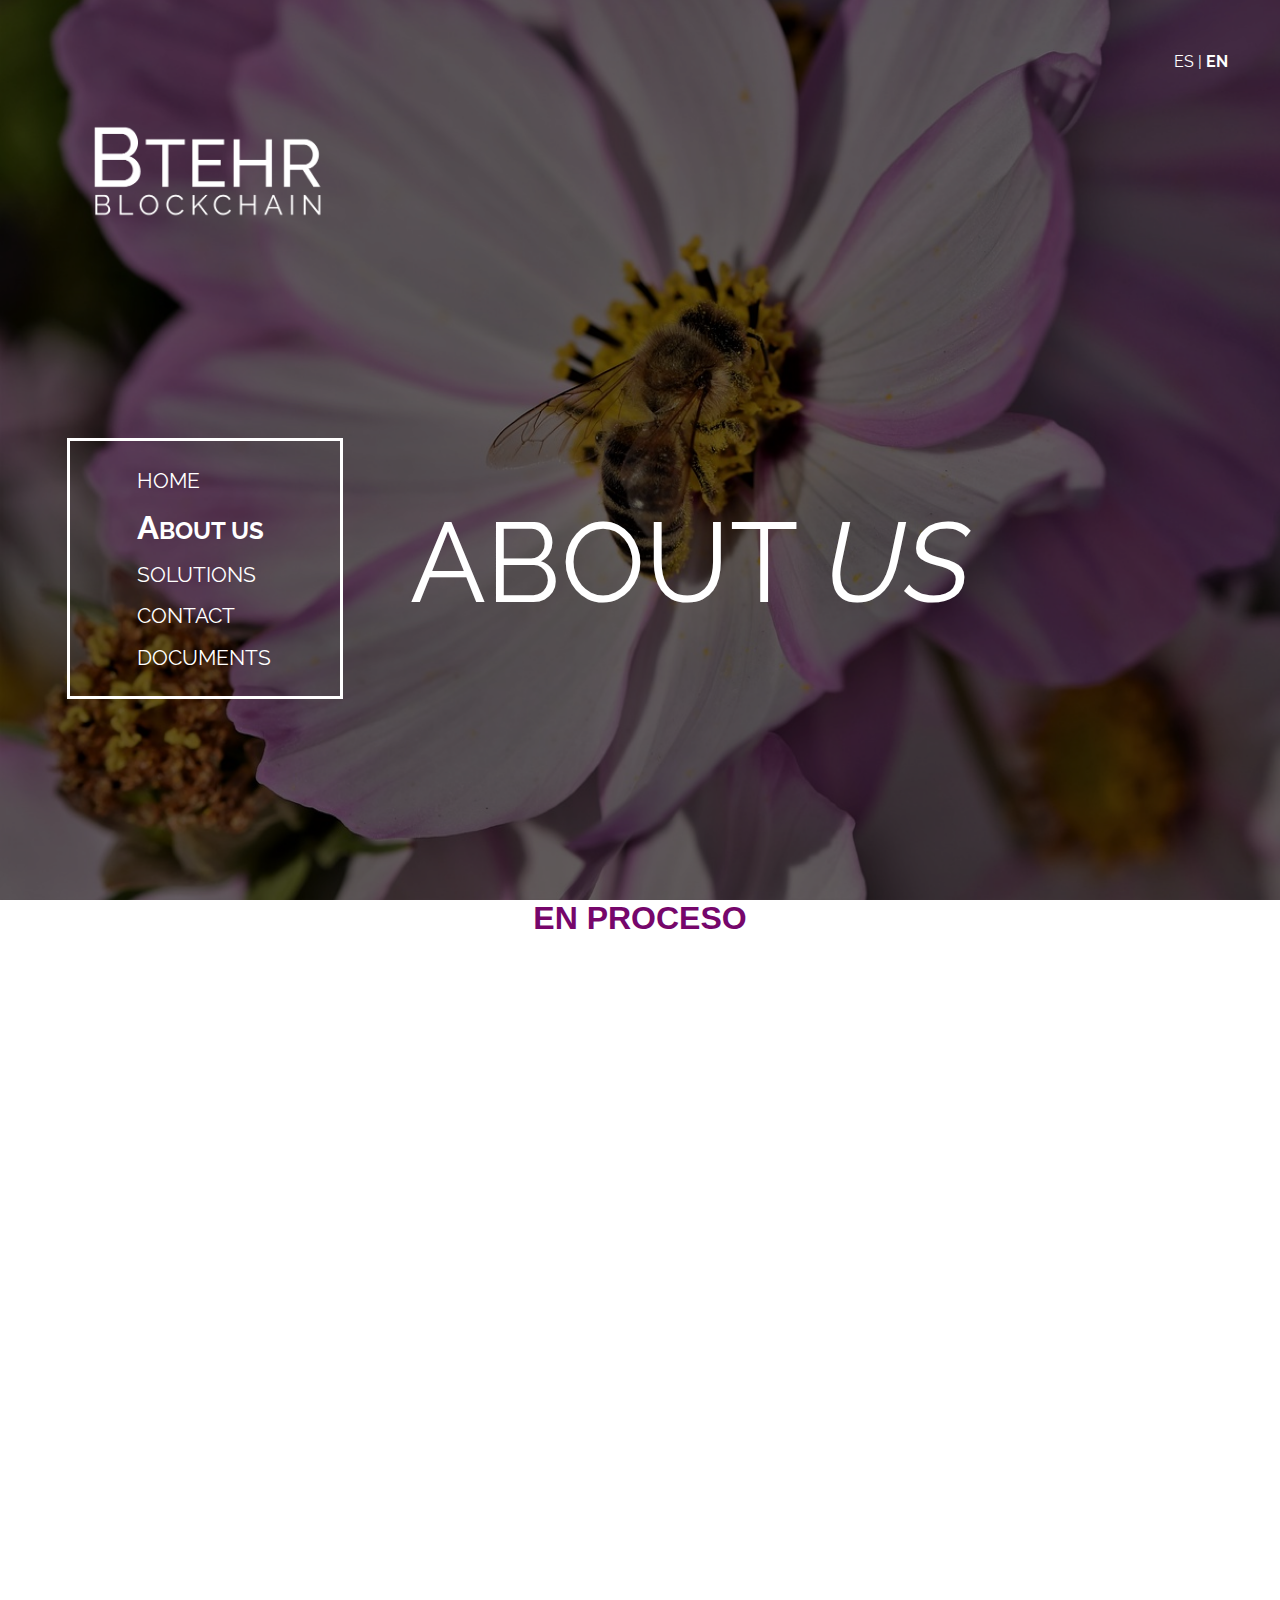
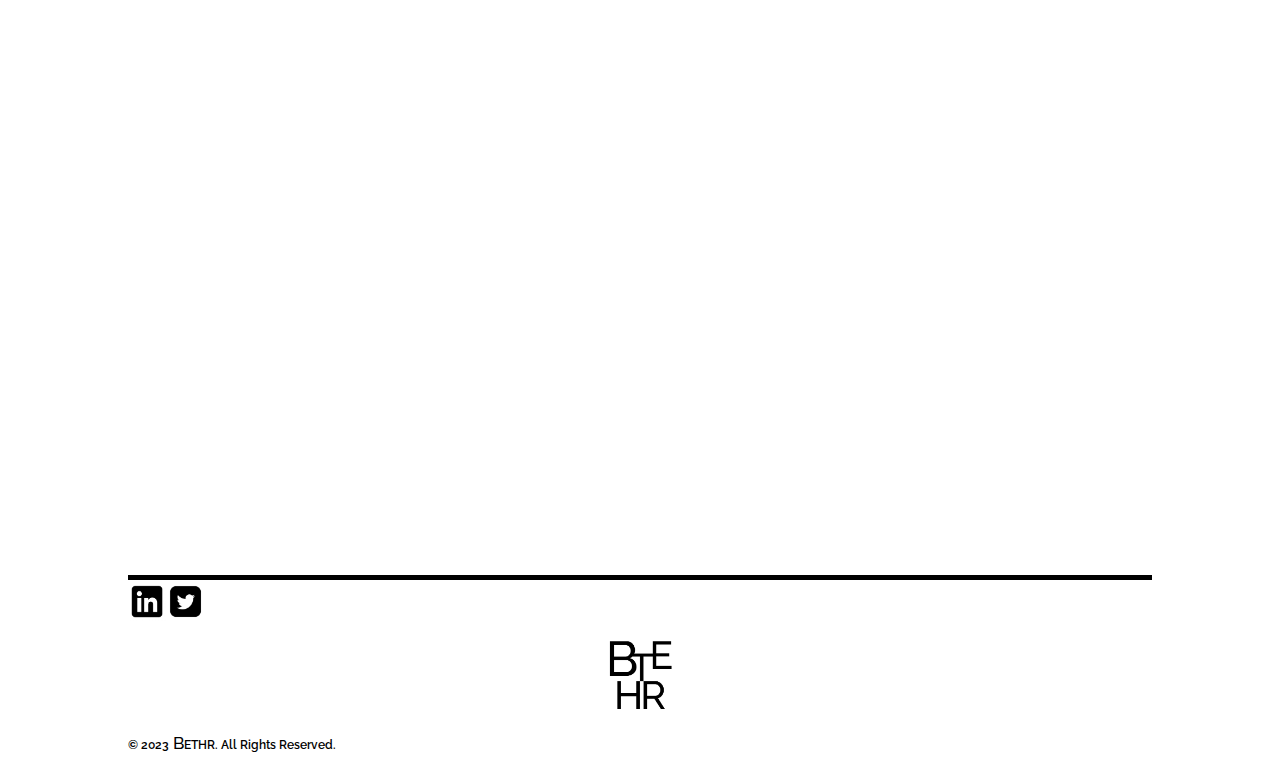
==== about.html @ c012753a "solutions, about and documents / incompletos" ====
<!DOCTYPE html>
<html lang="en">
<head>
    <meta charset="UTF-8">
    <meta http-equiv="X-UA-Compatible" content="IE=edge">
    <meta name="viewport" content="width=device-width, initial-scale=1.0">
    <meta name="viewport" content="width=device-width, user-scalable=no" /><!-- viewport  para el responsive-->
    <title>BTEHR | ABOUT US</title>
    <link rel="icon" href="ANAGRAMA negro.png" sizes="16x16 32x32" type="image/png">
    <link rel="stylesheet" type="text/css" href="styles.pages.css" media="screen" />
    <link rel="stylesheet" type="text/css" href="styles.pages_responsive.css" media="screen" />
    <!-- TIPOGRAFÍAS -->
    <link rel="preconnect" href="https://fonts.googleapis.com"> 
    <link rel="preconnect" href="https://fonts.gstatic.com" crossorigin> 
    <link href="https://fonts.googleapis.com/css2?family=Raleway:ital,wght@0,100;0,200;0,300;0,400;0,500;0,600;0,700;0,800;0,900;1,100;1,200;1,300;1,400;1,500;1,600;1,700;1,800;1,900&display=swap" rel="stylesheet">
</head>
<body>
    <!-- cabecera / portada: menú + foto -->
    <header id="sobre_nosotros">
        <div class="caja_1">

            <div class="caja1_a">
                <a href=""><img class="logo" src="LOGO BTEHR blanco.png"></a>
            </div>
            <div class="caja1_b">
                <p>ES | <b>EN</b></p><!-- aquí mejor meter un png ENLACES -->
            </div>

        </div><!-- cierra CAJA_1 -->
        <div class="caja_2">
            <div class="menu"><!-- caja MENÚ-->
                <div class="recuadro">
                    <a href="home.html"><h4 id="">HOME</h4></a>
                    <a><p id="versalitas"><span id="h">A</span>BOUT US</p></a><!-- versalitas -->
                    <a href="solutions.html"><h4 id="solutions">SOLUTIONS</h4></a>
                    <a href="contact.html"><h4 id="contact">CONTACT</h4></a>
                    <a href="documents.html"><h4 id="documents">DOCUMENTS</h4></a>
                </div>
            </div>
            <div class="title">
                <h1>ABOUT <span id="us">US</span></h1>
            </div>
        </div><!-- cierra CAJA_2 -->
    </header>
    <!-- SEGUNDO CONTENEDOR / INFORMACIÓN -->
    <div class="contenido">
        <div class="encabezado">
            <h1 style="color:rgb(118, 6, 107); font-family: Arial, Helvetica, sans-serif;text-align: center;align-items: center;">EN PROCESO</h1>
            
        </div><!-- cierra ENCABEZADO -->
        <!-- <div class="linea"></div> -->
        <div class="segundo_encabezado">
            
            <!-- FALTA RELLENA LA PÁGINA -->
        
        </div><!-- cierra SEGUNDO ENCABEZADO -->
        <div class="linea"></div>
    </div><!-- cierra CONTENIDO -->
    <footer>
        <div class="redes_sociales">
 
          <a class="linkedin" href="#">
             <img src="linkedin_logo.png">
          </a>
          <a class="twitter" href="#">
             <img src="twitter_logo.png">
          </a>
 
        </div>
        <div class="anagrama">
 
           <a id="b" href="home.html"><img id="b"src="ANAGRAMA negro.png"></a>
 
        </div>
        <div class="copys">
           <p>© 2023<span id="versalita"> B</span>ETHR. All Rights Reserved.</p>
          <!--  <p>All Rights Reserved</p> -->
        </div>
 
     </footer>

</body>

</html>
---- styles.pages.css ----
/* TIPOGRAFÍAS */

@import url('https://fonts.googleapis.com/css2?family=Raleway:ital,wght@0,100;0,200;0,300;0,400;0,500;0,600;0,700;0,800;0,900;1,100;1,200;1,300;1,400;1,500;1,600;1,700;1,800;1,900&display=swap');

/* font-family: 'GFS Didot', serif;
font-family: 'Raleway', sans-serif; */

/* ESTILOS GENERALES */

*{
    margin: 0px;
    padding: 0px;
 }

 /* para que no se vean las líneas de los enlces */
 a:link, a:visited, a:active {
    text-decoration:none;
}

 body{
     
     width: 100%;
     height: auto;/* scroll */
     background-color: white;
     display: flex;
     flex-direction: column;
 }
 /* -----LANDING PAGE------- */

 #landingpage{
  width: 100%;
  height: 100vh;
  background-color: black;
  display: flex;
  flex-direction: column;
  justify-content: center;
  align-items: center;
  /* border: 5px solid rgb(255, 208, 0); */

 }
       .logotipo_btehr{
        width: 100%;
        height: 50%;
        display:flex;
        flex-direction: row;
        justify-content: center;
        align-items: flex-end;
       /*  border: 5px solid rgb(0, 183, 255); */
       }
               .logotipo_btehr img{
                   width: 15%;
               }
       .blockchain{
        width: auto;
        height: 40%;
        display:flex;
        flex-direction: column;
        justify-content: center;
        align-items: left;
        /*  border: 5px solid rgb(224, 53, 237);  */
       }
               .blockchain h1{
                   font-family: 'Raleway', thin, sans-serif; 
                   font-size: 3rem;
                   font-weight: 400;
                   color: white;
              }
                .blockchain h3{
                   font-family: 'Raleway', thin, sans-serif; 
                   font-weight: 400;
                   font-size: 1rem;
                   color: white;
                   margin: 2%;
                   /* line-height: 35px; */
                 /*   margin-left: 12%; */
              }
       .eleccion_idioma{
        width: 100%;
        height: 50%;
        display:flex;
        flex-direction: row;
        justify-content: center;
        align-items: center;
       /*  border: 5px solid rgb(123, 0, 255); */
       }
             .eleccion_idioma a{
                font-family: 'Raleway', thin, sans-serif; 
                font-size: 18px;
                font-weight: 500;
                color: white;
                margin: 2%;

             }
             .eleccion_idioma a:hover{
              font-weight: 700;
              color: rgb(20, 97, 109);
           }

/* ----- CIERRA ESTILOS LANDING PAGE------- */
 /* --------------------------------------------------- */
 /* HEADER */ /* Menú + foto */
  /* --------------------------------------------------- */
 header{
    width: 100%;
    height: 100vh;
   /*  border: 5px solid rgb(255, 208, 0);   */
    margin: auto;
    display: flex;
    flex-direction: column;
    justify-content: center;
    background-color: rgb(0, 0, 0);

 }

 #contacto{
    background-image: url(contact.png);/* CONTACT */
    background-size: cover;
   
}
#sobre_nosotros{
  background-image: url(about_us.png);/* ABOUT US */
  background-size: cover;
}
#soluciones{
  background-image: url(solutions.png);/* SOLUTIONS */
  background-size: cover;
}
#documentacion{
  background-image: url(documents.png);/* DOCUMENTS */
  background-size: cover;
}
       .caja_1{/* superior: logo e idioma*/
        width: 100%;
        height: 25%;

        display: flex;
        flex-direction: row;
        justify-content: center;
        align-items: center;
      /*  border: 3px solid rgb(208, 255, 0);  */
       }
            .caja1_a{/* LOGO */
                width: 32%;
                height: 100%;
                display: flex;
                flex-direction: row;
                justify-content: center;
                align-items: end;
                /* border: 3px solid rgb(4, 0, 255); */

            }
                    .logo{
                       width: 60%;
                       margin-left: 20%;
                    }
                   
            .caja1_b{/* IDIOMA */
                width: 68%;
                height: 100%;
                display: flex;
                flex-direction: row;
                justify-content: flex-end;
                 /* border: 3px solid rgb(17, 255, 0);  */
            }
                    .caja_1 p{
                         color: white;
                         font-family: 'Raleway', sans-serif; 
                         margin: 6%;
                    }

       .caja_2{/* inferior: menú y título */
        width: 100%;
        height: 75%;
       /*  border: 3px solid rgb(255, 0, 153);  */
        display: flex;
        flex-direction: row;
        justify-content: space-around;
        align-items: center;
       }
            .menu{
                width: 32%;
                height: 100%;
                /* border: 3px solid rgb(212, 136, 182); */
                display: flex;
                justify-content: center;
                align-items: center;

            }
                  .recuadro{
                    width: 270px;
                    height: 255px;
                    margin-top: 3%;
                    border: 3px solid rgb(255, 255, 255);
                    display: flex;
                    flex-direction: column;
                    justify-content: center;
                    align-items: left;
                  }
                  .menu h4{
                    font-family: 'Raleway',thin,sans-serif;
                    font-weight: 400;
                    color: white;
                    font-size: 1.3rem;
                    margin: 3%;
                    margin-left: 25%;

                  }
                  .menu :hover{
                    /* font-size: 1.6rem; */
                    font-weight: 900;

                  }
                  #versalitas{ /* el apartado en el que estamos del menú */
                    font-family: 'Raleway',thin,sans-serif;
                    font-variant: small-caps;
                    font-weight: 700;
                    color: white;
                    font-size: 1.5rem;
                    margin: 3%;
                    margin-left: 25%;
                  }
                  #h{
                    font-size: 2rem;

                  }
    
            .title{
                width: 68%;
                height: 100%;
               /*   border: 3px solid rgb(10, 235, 156); */
                display: flex;
                flex-direction: column;
                justify-content: center;
            }
                 .title h1{
                    font-family: 'Raleway', thin, sans-serif; 
                    font-size: 7rem;
                    font-weight: 400;
                    color: white;
                    text-decoration: none;
                    line-height: 95px;

                 }
                 .title h3{
                    font-family: 'Raleway', thin, sans-serif; 
                    font-size: 3.2rem;
                    font-weight: 300;
                    letter-spacing: 2px;
                    color: white;
                    text-decoration: none;
                 }
                 #us{
                  font-family: 'Raleway', thin, sans-serif; 
                  font-style: oblique;
                    font-size: 7rem;
                    font-weight: 400;
                    color: white;

                 }
/* --------------------------------------------------- */
/* CONTENIDO */
 /* --------------------------------------------------- */
 /* CONTACT */
 .contenido_contact{
   /*  border: 8px solid rgb(212, 136, 182);  */
    display: flex;
    width: 100%;
    height: 110vmax;/*  */
    flex-direction: column;
    justify-content: center;
    align-items: center;

 }    
 /* ----------------------ALGO ESTÁ TIRANDO   */
     .informacion_contacto{
        width: 80%;
        height: 50%;
        display: flex;
        justify-content: center;
        flex-direction: column;
        align-items: center;
        /* border: 3px solid rgb(47, 6, 230); */
        border: none;
        border-bottom: 5px solid rgb(0, 0, 0);
     }
          .informacion_contacto h2{
            width: 100%;
            height: 30%;
            /* border: 3px solid rgb(212, 136, 195); */
            color: #000;
            font-size: 40px;
            font-family: 'Raleway', thin, sans-serif; 
            font-style: normal;
            font-weight: 600;
            line-height: normal;
            display: flex;
            justify-content: right;
            align-items: center;

          }
          .informacion_contacto h4{
            width: 100%;
            height: 70%;
            /* border: 3px solid rgb(166, 136, 212); */ 
            font-family: 'Raleway', thin, sans-serif; 
            color: #000;
            font-size: 22px;
            font-style: normal;
            font-weight: 400;
            line-height: normal;
            display: flex;
            flex-direction:column;
            align-items: left;
           
          }
          .informacion_contacto h4 li{
            line-height: 35px;
            /* border: 3px solid rgb(212, 136, 195); */
            text-align: left;
          }

    .segundo_encabezado_contacto{
        width: 80%;
        height: 50%;
        display: flex;
        flex-direction: column;
        justify-content: center;
        align-items: center;
      /*   border: 3px solid rgb(242, 0, 255);  */
        border-bottom: 5px solid rgb(0, 0, 0); 
    }
    .info{
      height: auto; 
      width: 100%;
      color: #000;
      font-size: 16px;
      font-family: 'Raleway', thin, sans-serif; 
      font-style: normal;
      font-weight: 500;
      display: flex;
      flex-direction: column;
      justify-content: center;
      align-items: center;
      /* border: 3px solid rgb(0, 229, 255);   */
    }
    .linea{/* QUITAR? (DEJAR LA DE ANTES DEL FOOTER) */
      width: 80%;
      /* height: 1px; */
      border-bottom: 5px solid rgb(0, 0, 0);/* BOTTON */
    }
    /* FORMULARIO CONTACT */
    #form{
      width: 100%;
      height: 75%;
      display: flex;
      flex-direction: column;
      justify-content: center;
      align-items: center;
      border: 3px solid rgb(0, 0, 0);
    }
    .field {
      width: 100%;
      height: 15%;
      /* border: 3px solid rgb(43, 0, 255); */
      /* margin-bottom: 10px; */
      display: flex;
      flex-direction: row;
      align-items: center;
    }
    
    .field label {
      width: 15%;
      height: 20%;
      /* border: 3px solid rgb(94, 255, 0);  */
      font-family: 'Raleway', thin, sans-serif; 
      font-style: normal;
      font-weight: 500;
      font-size: 22px;
      color:black;
      display: flex;
      flex-direction: column;
      justify-content: center;
      align-items: left;
      /* margin-left: 8%; */
    }
    #campo{
      margin-left: 15%; 

    }
    
    .field input {
      
      width: 50%;
      height: 20%;
      font-size: 20px;
      text-align: center;
      border: none;
      border-bottom: 3px solid black; 
    
    }
 
    input[type="submit"] {/* submit message */
      width: 40%;
      height: 10%;
      margin-top: 2%;
      display: flex;
      flex-direction: row;
      justify-content: center;
      font-weight: 600;
      align-items: center;
      /* padding: 6px 30px; */
      font-size: 28px;
      font-family: 'Raleway', thin, sans-serif; 
      font-style: normal;
      background-color: white;
      color: black;
      border: none
    }

  /* HASTA AQUÍ / CONTACT */
  /* ABOUT US */
  .contenido{
    display: flex;
    width: 100%;
    height: 100vmax;/* ABOUT US / SOLUTIONS / DOCUMENTS HASTA TENER CONTENIDO */
    flex-direction: column;
    justify-content: center;
    align-items: center;

  }
 /* --------------------------------------------------- */
/* FOOTER */ /* REDES SOCIALES, ANAGRAMA & COPY */
 /* --------------------------------------------------- */
 footer{
  width: 100%;
  height: 20vh;
  display: flex;
  justify-content: center;
  align-items: center;
  flex-direction: column;
/*   border: 3px solid rgb(192, 237, 224); */
}
  .redes_sociales{
      width: 80%;
      height: 25%;
     /*  border: 3px solid rgb(235, 192, 237);  */
      display: flex;
      flex-direction: row;
      justify-content: left;
      align-items: center;
  }
      .linkedin{
          width: auto;
          height: 90%;

      }
            .linkedin img{
                width: auto;
                height: 95%;
            }
      .twitter{
        width: auto;
        height: 90%;
          
      }
             .twitter img{
                 width: auto;
                 height: 95%;

              }

  .anagrama{
      width: 80%;
      height: 60%;
      display: flex;
      flex-direction: row;
      justify-content: center;
      align-items: center;
    /*   border: 3px solid rgb(169, 15, 177); */
  }
     #b{
      height: 90%;
     }
  .copys{
      width: 80%;
      height: 15%;
      /* border: 3px solid rgb(26, 139, 205); */
      color: #000;
      font-family: 'Raleway', thin, sans-serif;
      font-size: 12px;
      font-style: normal;
      font-weight: 600;
      line-height: normal;
  }
  #versalita{
      font-size: 17px;
      font-weight: 500;

  }
/* ------------------------------------------------------------------------- */
    /* RESPONSIVE WEB DESIGN */
/* ------------------------------------------------------------------------- */
/* ipad pro 1024/1366 */

    @media(max-width:1200px){/* AUTO AQUÍ */

        body{

            height: auto;/* scroll */

        }

}
@media(max-width:1080px){/* mirar como hice el responsive de home */
/* dentro de header */
                    .caja1_a{/* LOGO */
                        width: 32%;
                        height: 100%;
                        display: flex;
                        flex-direction: row;
                        justify-content: center;
                        align-items: end;
                       /*  border: 3px solid rgb(4, 0, 255); */
        
                    }
                            .logo{
                               width: 60%;
      
                            }
                           
                     .caja_1 p{
                            margin: 5%;
                            }

                          .recuadro{
                            width: 250px;
                            height: 235px;
                          }
                          .menu h4{
                            font-size: 1rem;
                            margin: 3%;
                            margin-left: 25%;
        
                          }
                          #home{
                            font-size: 1.3rem;
                            margin: 3%;
                            margin-left: 25%;
                          }
                          #h{ /* versalita */
                            font-size: 1.6rem;
                          }
                         .title h1{
                            font-size: 5rem;
        
                         }
                         .title h3{
                            font-size: 3rem;
                         }
  /* CONTACT */
 .contenido_contact{
  height: 140vmax;

}    
   .segundo_encabezado_contacto{
      width: 80%;
      height: 50%;
   }
        
       /*  .segundo_encabezado_contacto h2{
          height: 35%;
          font-size: 44px;
        }
        .segundo_encabezado_contacto h4{
          height: 65%;
          font-size: 21px;
       
        }
        .encabezado h4 li{
          line-height: 34px;
        } */

  .segundo_encabezado{
      height: 50%;
  }
  .info{
    height: 15%; 
    font-size: 14px;
  }
  /* FORMULARIO CONTACT */
  #form{

    height: 85%;
  }
  
  .field label {
    font-size: 22px;

  }
  
  .field input {
    font-size: 20px;
  
  }

  input[type="submit"] {/* submit message */
    font-size: 28px;

  }
  /* ------------------ */
/* CONTACT */
    
  }    
    /* -------------- */
    @media(max-width:915px){
/* ----- CIERRA ESTILOS LANDING PAGE------- */
      header{
        height: 100vh;
      
      }
      /* CONTACT */
      .contenido{
        height: 140vmax;
      
      }    
         .encabezado{
            width: 80%;
            height: 50%;
         }
              
              .encabezado h2{
                height: 30%;
                font-size: 42px;
              }
              .encabezado h4{
                height: 70%;
                font-size: 20px;
             
              }
              .encabezado h4 li{/* contact */
                line-height: 32px;
              }
      
        .segundo_encabezado{
            height: 50%;
        }
        .info{
          height: 15%; 
          font-size: 13px;
        }
        /* FORMULARIO CONTACT */
        
        .field label {
          font-size: 21px;
      
        }
        
        .field input {
          font-size: 19px;
        
        }
      
        input[type="submit"] {/* submit message */
          font-size: 27px;
      
        }   
      } 
    
 @media(max-width:900px){
   /* landingpage */
   .logotipo_btehr img{
    width: 20%;
  }

  .caja_1{/* superior: logo e idioma*/
    height: 30%;

   }
        .caja1_a{/* LOGO */
            width: 45%;
        

        }
                .logo{
                   width: 50%;
            
                }
               
        .caja1_b{/* IDIOMA */
            width: 55%;
            height: 100%;
        }
        .caja_2{/* inferior: menú y título */
          width: 100%;
          height: 75%;
      
         }
         /*  */
         .menu{
          width: 40%;

      }
  
              .recuadro{
                  width: 210px;
                  height: 225px;
              }
              .title{
                  width: 60%;
                  height: 100%;
              }
                    .title h1{
                      font-size: 3.7rem;
                      line-height: 75px;
  
                   }
                   .title h3{
                      font-size: 2.6rem;
            
                   }

/* -------------------------------- */
 /* CONTACT */
 .contenido_contact{
  height: 140vmax;

}    
   .encabezado{
      width: 80%;
      height: 50%;
      /* border: 3px solid rgb(242, 0, 255); */
   }
        
        .encabezado h2{
          height: 30%;
          font-size: 40px;
          /* border: 3px solid rgb(0, 255, 195); */
        }
        .encabezado h4{
          height: 70%;
          font-size: 19px;
         /*  border: 3px solid rgb(13, 0, 255); */
       
        }
        .encabezado h4 li{/* contact */
          line-height: 30px;
        }

  .segundo_encabezado{
      height: 50%;
      /* border: 3px solid rgb(242, 0, 255); */
  }
  .info{
    height: 15%; 
    font-size: 13px;
   /*  border: 3px solid rgb(64, 255, 0); */

  }
  /* FORMULARIO CONTACT */

  .field label {
    font-size: 20px;

  }
  
  .field input {
    font-size: 18px;

  }

  input[type="submit"] {/* submit message */
    font-size: 26px;

  }  
                    
}  
@media(max-width:800px){

  .recuadro{/* MENÚ */
    width: 190px;
    height: 190px;
  }
.title{
width: 60%;
height: 100%;
}
   .title h1{
     font-size: 3.2rem;
      line-height: 70px;

   }

   .title h3{
      font-size: 2rem;
    }
 /* -------------------------------- */
 /* CONTACT */
 .contenido_contact{
  height: 140vmax;

}    
   .encabezado{
      width: 80%;
      height: 50%;
      /* border: 3px solid rgb(242, 0, 255); */
   }
        
        .encabezado h2{
          height: 30%;
          font-size: 35px;
         /*  border: 3px solid rgb(0, 255, 195); */
        }
        .encabezado h4{
          height: 70%;
          font-size: 20px;
         /*  border: 3px solid rgb(13, 0, 255); */
       
        }
        .encabezado h4 li{/* contact */
          line-height: 25px;
        }

  .segundo_encabezado{
      height: 50%;
      /* border: 3px solid rgb(242, 0, 255);  */
  }
  .info{
    height: 15%; 
    font-size: 11px;
   /*  border: 3px solid rgb(64, 255, 0); */

  }
  /* FORMULARIO CONTACT */

  .field label {
    font-size: 18px;

  }
  
  .field input {
    font-size: 16px;

  }

  input[type="submit"] {/* submit message */
    font-size: 24px;

  } 
}

  

@media(max-width:769px){

  header{
    height: 100vh;
    /* border: 10px solid rgb(255, 208, 0); */ 
    background-repeat:no-repeat;
    background-position: center;
    background-size: auto 100%;
  
  
  }
  

}
@media(max-width:750px){
  body{
    height: auto;
  }
  /* landingpage */
  .logotipo_btehr img{
    width: 25%;
  }
  .blockchain h1{
  
    font-size: 1.8rem;
  }
  .blockchain h3{
    font-size: 0.8rem;
  
  }
  .eleccion_idioma a{
  font-size: 12px;
  color: white;
  margin: 2%;
  
  }
  /* ------------- */
    /* menu */
    .recuadro{
      width: 200px;
      height: 200px;
      margin-top: 3%;
    }
    .menu h4{
      font-size: 1rem;
      margin: 3%;
      margin-left: 22%;

    }
    #home{
      font-size: 1rem;
      margin: 3%;
      margin-left: 22%;
    }
    #h{

      font-size: 1.4rem;

    }
 /* CONTACT */
 .contenido_contact{
  height: 140vmax;

}    
   .encabezado{
      width: 80%;
      height: 50%;
     /*  border: 3px solid rgb(242, 0, 255); */
   }
        
        .encabezado h2{
          height: 30%;
          font-size: 35px;
          /* border: 3px solid rgb(0, 255, 195); */
        }
        .encabezado h4{
          height: 70%;
          font-size: 18px;
          /* border: 3px solid rgb(13, 0, 255); */
       
        }
  /* FORMULARIO CONTACT */

  .field label {
    font-size: 18px;
   /*  border: 3px solid rgb(0, 255, 195); */
    margin-left: 5%;
    width: 18%;

  }
  .field input {
    font-size: 16px;
    /* border: 3px solid rgb(0, 255, 195); */

  }

  input[type="submit"] {/* submit message */
    font-size: 23px;

  } 

footer{
  height: 22vh;

/*   border: 3px solid rgb(192, 237, 224); */
}

}
@media(max-width:700px){
  body{
    height: auto;
  }
/* CONTACT */  
   .encabezado{
      width: 80%;
      height: 50%;
     /*  border: 3px solid rgb(242, 0, 255); */
   }
        
        .encabezado h2{
          height: 30%;
          font-size: 30px;
          /* border: 3px solid rgb(0, 255, 195); */
        }
        .encabezado h4{
          height: 70%;
          font-size: 18px;
          /* border: 3px solid rgb(13, 0, 255); */
       
        }
  
}
@media(max-width:680px){
/* CONTACT */
.contenido_contact{
  height: 200vmax;

}   
   .encabezado{
      width: 80%;
      height: 50%;
      /* border: 3px solid rgb(242, 0, 255); */
   }
        
        .encabezado h2{
          height: 30%;
          font-size: 30px;
          /*  border: 3px solid rgb(0, 255, 195);  */
        }
        .encabezado h4{
          height: 70%;
          font-size: 16px;
         /*  border: 3px solid rgb(13, 0, 255); */
        }
  }
  @media(max-width:664px){/* me quedo aqui */
    body{
      height: auto;
    }
  
    .title h1{
      font-size: 3rem;
      line-height: 65px;
  
      }
    
    .title h3{
      font-size: 1.6rem;
    }
    /* menu */
        .recuadro{
          width: 200px;
          height: 180px;
          margin-top: 3%;
          border: 3px solid rgb(255, 255, 255);
          display: flex;
          flex-direction: column;
          justify-content: center;
          align-items: left;
        }
        .menu h4{
          font-family: 'Raleway',thin,sans-serif;
          font-weight: 400;
          color: white;
          font-size: 1rem;
          margin: 2%;
          margin-left: 20%;

        }
        #home{
          font-size: 1rem;
          margin: 2%;
          margin-left: 20%;
        }
        #h{

          font-size: 1.4rem;

        }

      }
/* --------- */
@media(max-width:640px){
  body{
    height: auto;
  }

  .title h1{
    font-size: 2.8rem;
    line-height: 62px;

    }
  .title h3{
    font-size: 1.6rem;
  }
  /* menu */
      .recuadro{
        width: 200px;
        height: 180px;
        margin-top: 3%;
        border: 3px solid rgb(255, 255, 255);
        display: flex;
        flex-direction: column;
        justify-content: center;
        align-items: left;
      }
      .menu h4{
        font-size: 1rem;
        margin: 2%;
        margin-left: 20%;

      }
      #home{
        font-size: 1rem;
        margin: 2%;
        margin-left: 20%;
      }
      #h{

        font-size: 1.4rem;

      }
      #versalitas {
      
        margin-left: 20%;
        font-size: 1rem;
    }
    /* nuevo */
    footer{
      height: 12vh;
    }
    .copys p{
      font-size: smaller;
    }


    }
    /* aquí   ----------------------------------------------------- */
  
   .encabezado{
    width: 80%;
    height: 55%;
   /*  border: 3px solid rgb(242, 0, 255); */ 
 }
      
      .encabezado h2{
        height: 30%;
        font-size: 30px;
       /*  border: 3px solid rgb(0, 255, 195); */
      }
      .encabezado h4{
        height: 70%;
        font-size: 16px;
 /*         border: 3px solid rgb(13, 0, 255);  */
     
      }
      .encabezado h4 li{/* contact */
        line-height: 22px;
      }

.segundo_encabezado{
    height: 45%;
    /* border: 3px solid rgb(242, 0, 255);  */
}
.info{
  height: 15%; 
  font-size: 11px;
 /*  border: 3px solid rgb(64, 255, 0); */

}
/* FORMULARIO CONTACT */

.field label {
  font-size: 18px;

}

.field input {
  font-size: 16px;

}

input[type="submit"] {/* submit message */
  font-size: 24px;

} 
        
        .encabezado h2{
          height: 30%;
          font-size: 28px;
          /* border: 3px solid rgb(0, 255, 195);   */
        }
        .encabezado h4{
          height: 70%;
          font-size: 16px;
        /*   border: 3px solid rgb(13, 0, 255); */ 
        }
    /* --------- */
@media(max-width:580px){

    body{
      height: auto;
    }
   
        .recuadro{
          width: 150px;
          height: 160px;
        }
        .menu h4{
          font-size: 13px;
          margin: 2%;
          margin-left: 15%;
  
        }
        #versalitas{
          margin-left: 15%;
          font-size: 13px;
        }
        .title h3 {
          font-size: 2rem;
         /*  border: 5px solid rgb(255, 208, 0); */

      }
      .title h1 {
        line-height: 56px;

    }
 
  
      }
  
    /* ------------------------ */
    @media(max-width:556px){

      body{
        height: auto;

      }
    
       .caja_2{/* inferior: menú y título */
        width: 100%;
        height: 75%;
       /* border: 3px solid rgb(255, 0, 153); */  
        display: flex;
        flex-direction: row;
        justify-content: space-around;
        align-items: center;
       }
            .menu{
                width: 32%;
                height: 100%;
                /* border: 3px solid rgb(212, 136, 182); */
                display: flex;
                justify-content: center;
                align-items: center;

            }
                 
                  #versalitas {
                    font-size: 17px;
                    margin-left: 20%;
                }
                  #h{
                    font-size: 2rem;

                  }

    
            .title{
                width: 68%;
                height: 100%;
               /*  border: 3px solid rgb(10, 235, 156); */
                display: flex;
                flex-direction: column;
                justify-content: center;
                line-height: 20px;
               
            }
                 .title h1{
                   
                    font-size: 2.8rem;
                    line-height: 56px;
                

                 }
                 .title h3{
                    
                    font-size: 35px;
                    line-height: 56px;
                 
                 }
               
    
          .recuadro{
            width: 150px;
            height: 160px;
          }
          .menu h4{
            font-size: 13px;
            margin: 2%;
            margin-left: 15%;
    
          }
          #home{
            font-size: 13px;
            margin: 2%;
            margin-left: 15%;
          }
          #h{
    
            font-size: 17px;
    
          }
        
        }
/* --------- */
@media(max-width:535px){


                    .caja_1 p{
                         font-size: 13px;
                         margin: 2%;
                    }

       .caja_2{/* inferior: menú y título */
        width: 100%;
        height: 75%;
       /*  border: 3px solid rgb(255, 0, 153);  */
        display: flex;
        flex-direction: column;
        justify-content: center;
        align-items: center;
       }
            .menu{
                width: 90%;
                height: 35%;
              /*  border: 3px solid rgb(212, 136, 182);  */
                display: flex;
                justify-content: center;
                align-items: top;


            }
                  .recuadro{
                    width: 50%;
                    height: 100%;
                    border: 3px solid rgb(255, 255, 255);
                    background-color:#000;
               
                  }
                  .menu h4{
                    font-size: 17px;
                    margin: 2.5%;
                    margin-left: 20%;

                  }
                  #home{
                    font-size: 17px;
                    margin: 2.5%;
                    margin-left: 20%;
                  }
                  #h{
                    font-size: 21px;

                  }
                }
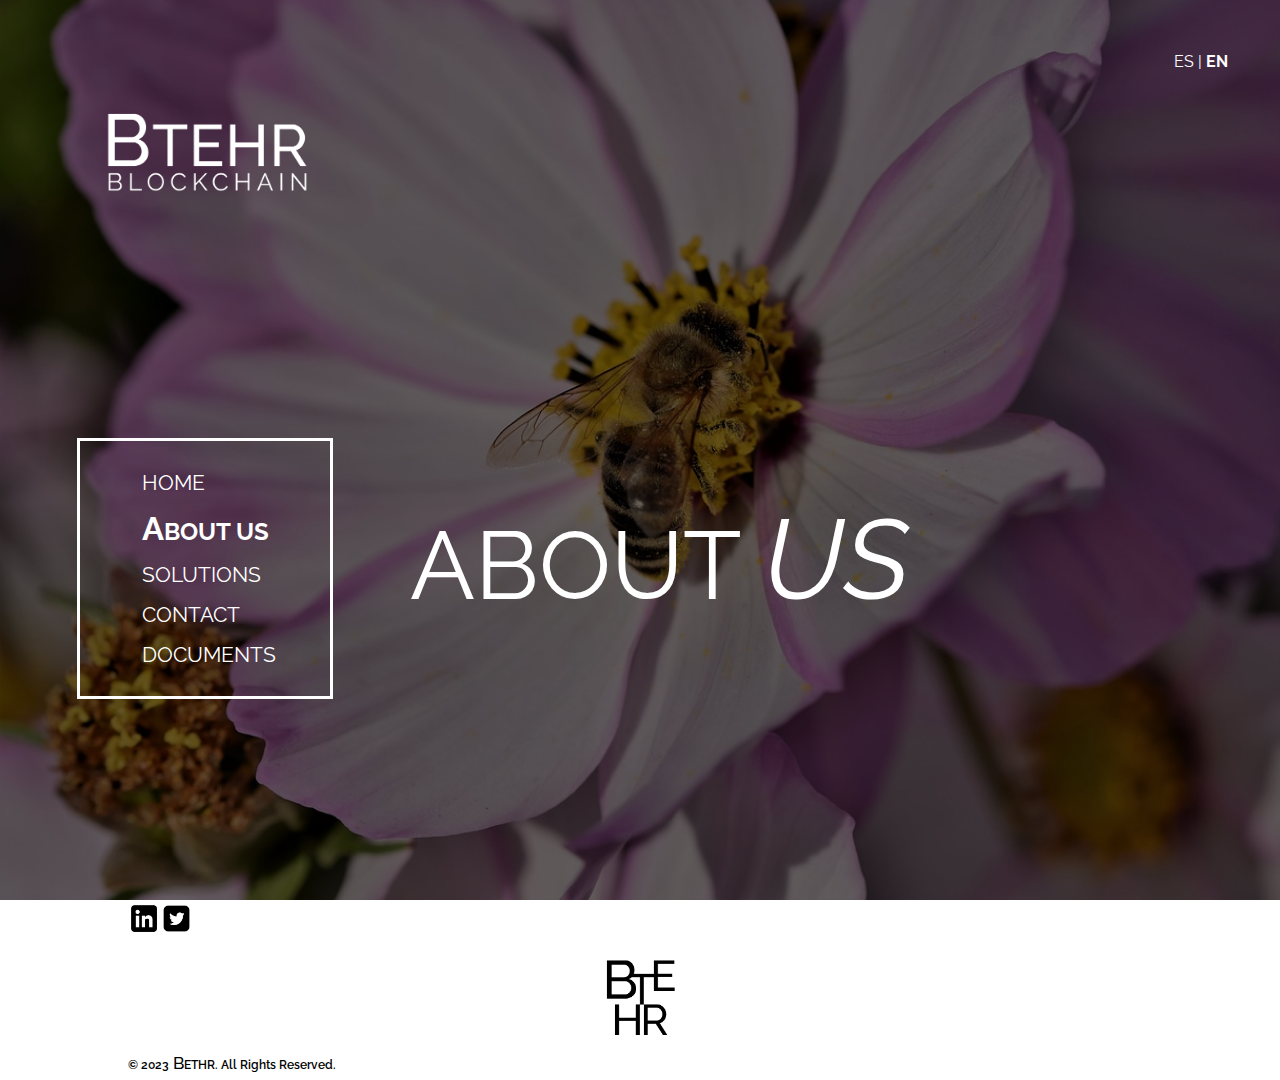
==== commit 87a738b2: "Add files via upload" ====
--- a/about.html
+++ b/about.html
@@ -23,7 +23,7 @@
                 <a href=""><img class="logo" src="LOGO BTEHR blanco.png"></a>
             </div>
             <div class="caja1_b">
-                <p>ES | <b>EN</b></p><!-- aquí mejor meter un png ENLACES -->
+                <a href="#"><p>ES | <b>EN</b></p></a><!-- aquí mejor meter un png ENLACES -->
             </div>
 
         </div><!-- cierra CAJA_1 -->
@@ -42,20 +42,9 @@
             </div>
         </div><!-- cierra CAJA_2 -->
     </header>
-    <!-- SEGUNDO CONTENEDOR / INFORMACIÓN -->
-    <div class="contenido">
-        <div class="encabezado">
-            <h1 style="color:rgb(118, 6, 107); font-family: Arial, Helvetica, sans-serif;text-align: center;align-items: center;">EN PROCESO</h1>
-            
-        </div><!-- cierra ENCABEZADO -->
-        <!-- <div class="linea"></div> -->
-        <div class="segundo_encabezado">
-            
-            <!-- FALTA RELLENA LA PÁGINA -->
-        
-        </div><!-- cierra SEGUNDO ENCABEZADO -->
-        <div class="linea"></div>
-    </div><!-- cierra CONTENIDO -->
+    <!-- SEGUNDO CONTENEDOR / FALTA TODA LA INFORMACIÓN DE ABOUT US / 
+         A LA ESPERA DE QUE ME LA FACILITEN-->
+    <!-- CIERRA SEGUNDO CONTENEDOR -->
     <footer>
         <div class="redes_sociales">
  
--- a/styles.pages.css
+++ b/styles.pages.css
@@ -1,3 +1,4 @@
+/* --------- STYLE PAGES: *INDEX / ABOUT US / *CONTACT / SOLUTIONS & DOCUMENTS-------*/
 /* TIPOGRAFÍAS */
 
 @import url('https://fonts.googleapis.com/css2?family=Raleway:ital,wght@0,100;0,200;0,300;0,400;0,500;0,600;0,700;0,800;0,900;1,100;1,200;1,300;1,400;1,500;1,600;1,700;1,800;1,900&display=swap');
@@ -35,29 +36,28 @@
   flex-direction: column;
   justify-content: center;
   align-items: center;
-  /* border: 5px solid rgb(255, 208, 0); */
+  /* border: 5px solid rgb(255, 208, 0);  */
 
  }
        .logotipo_btehr{
         width: 100%;
-        height: 50%;
+        height: 60%;
         display:flex;
         flex-direction: row;
         justify-content: center;
         align-items: flex-end;
-       /*  border: 5px solid rgb(0, 183, 255); */
+       /*  border: 5px solid rgb(0, 183, 255);   */
        }
                .logotipo_btehr img{
-                   width: 15%;
+                   width: 20%;
                }
-       .blockchain{
+       /* .blockchain{
         width: auto;
         height: 40%;
         display:flex;
         flex-direction: column;
         justify-content: center;
         align-items: left;
-        /*  border: 5px solid rgb(224, 53, 237);  */
        }
                .blockchain h1{
                    font-family: 'Raleway', thin, sans-serif; 
@@ -71,17 +71,16 @@
                    font-size: 1rem;
                    color: white;
                    margin: 2%;
-                   /* line-height: 35px; */
-                 /*   margin-left: 12%; */
-              }
+  
+              } */
        .eleccion_idioma{
         width: 100%;
-        height: 50%;
+        height: 40%;
         display:flex;
         flex-direction: row;
         justify-content: center;
         align-items: center;
-       /*  border: 5px solid rgb(123, 0, 255); */
+     /*    border: 5px solid rgb(123, 0, 255); */
        }
              .eleccion_idioma a{
                 font-family: 'Raleway', thin, sans-serif; 
@@ -93,7 +92,7 @@
              }
              .eleccion_idioma a:hover{
               font-weight: 700;
-              color: rgb(20, 97, 109);
+              color: #A1B8C0;
            }
 
 /* ----- CIERRA ESTILOS LANDING PAGE------- */
@@ -111,23 +110,26 @@
     background-color: rgb(0, 0, 0);
 
  }
-
- #contacto{
-    background-image: url(contact.png);/* CONTACT */
-    background-size: cover;
+/* ---- DISTINTAS PORTADAS DE CADA PÁGINA ---- */
+#contacto{
+  background-image: url(contact.png);/* CONTACT */
+  background-size: cover;
    
 }
 #sobre_nosotros{
   background-image: url(about_us.png);/* ABOUT US */
   background-size: cover;
+
 }
 #soluciones{
   background-image: url(solutions.png);/* SOLUTIONS */
   background-size: cover;
+
 }
 #documentacion{
   background-image: url(documents.png);/* DOCUMENTS */
   background-size: cover;
+
 }
        .caja_1{/* superior: logo e idioma*/
         width: 100%;
@@ -149,10 +151,10 @@
                 /* border: 3px solid rgb(4, 0, 255); */
 
             }
-                    .logo{
-                       width: 60%;
-                       margin-left: 20%;
-                    }
+                  .logo{
+                      width: 60%;
+                      margin-left: 20%;
+                  }
                    
             .caja1_b{/* IDIOMA */
                 width: 68%;
@@ -162,11 +164,11 @@
                 justify-content: flex-end;
                  /* border: 3px solid rgb(17, 255, 0);  */
             }
-                    .caja_1 p{
-                         color: white;
-                         font-family: 'Raleway', sans-serif; 
-                         margin: 6%;
-                    }
+                  .caja_1 a{
+                      color: white;
+                      font-family: 'Raleway', sans-serif; 
+                      margin: 6%;
+                  }
 
        .caja_2{/* inferior: menú y título */
         width: 100%;
@@ -187,7 +189,7 @@
 
             }
                   .recuadro{
-                    width: 270px;
+                    width: 250px;
                     height: 255px;
                     margin-top: 3%;
                     border: 3px solid rgb(255, 255, 255);
@@ -234,7 +236,7 @@
             }
                  .title h1{
                     font-family: 'Raleway', thin, sans-serif; 
-                    font-size: 7rem;
+                    font-size: 6rem;
                     font-weight: 400;
                     color: white;
                     text-decoration: none;
@@ -262,7 +264,7 @@
  /* --------------------------------------------------- */
  /* CONTACT */
  .contenido_contact{
-   /*  border: 8px solid rgb(212, 136, 182);  */
+   /*  border : 8px solid rgb(212, 136, 182);  */
     display: flex;
     width: 100%;
     height: 110vmax;/*  */
@@ -271,36 +273,38 @@
     align-items: center;
 
  }    
- /* ----------------------ALGO ESTÁ TIRANDO   */
      .informacion_contacto{
         width: 80%;
-        height: 50%;
+        height: 45%;
         display: flex;
         justify-content: center;
         flex-direction: column;
         align-items: center;
-        /* border: 3px solid rgb(47, 6, 230); */
         border: none;
-        border-bottom: 5px solid rgb(0, 0, 0);
+        margin-bottom: 5%;
+        margin-top: 5%;
+        /* border-bottom: 3px rgb(0, 0, 0);  */
+        border-bottom: 3px rgb(0, 0, 0); 
+        
      }
           .informacion_contacto h2{
             width: 100%;
-            height: 30%;
+           /*  height: 30%; */
             /* border: 3px solid rgb(212, 136, 195); */
             color: #000;
-            font-size: 40px;
+            font-size: 47px;/* 40 */
             font-family: 'Raleway', thin, sans-serif; 
             font-style: normal;
-            font-weight: 600;
+            font-weight: 500;
             line-height: normal;
             display: flex;
-            justify-content: right;
+            justify-content: left;
             align-items: center;
 
           }
           .informacion_contacto h4{
             width: 100%;
-            height: 70%;
+            /* height: 70%; */
             /* border: 3px solid rgb(166, 136, 212); */ 
             font-family: 'Raleway', thin, sans-serif; 
             color: #000;
@@ -321,13 +325,14 @@
 
     .segundo_encabezado_contacto{
         width: 80%;
-        height: 50%;
+        height: 55%;
         display: flex;
         flex-direction: column;
-        justify-content: center;
+        justify-content: flex-start;
         align-items: center;
-      /*   border: 3px solid rgb(242, 0, 255);  */
-        border-bottom: 5px solid rgb(0, 0, 0); 
+
+        border:none;
+      
     }
     .info{
       height: auto; 
@@ -345,13 +350,12 @@
     }
     .linea{/* QUITAR? (DEJAR LA DE ANTES DEL FOOTER) */
       width: 80%;
-      /* height: 1px; */
-      border-bottom: 5px solid rgb(0, 0, 0);/* BOTTON */
+      border-bottom: 3px solid rgb(0, 0, 0);/* BOTTON */
     }
     /* FORMULARIO CONTACT */
     #form{
       width: 100%;
-      height: 75%;
+      height: 85%;
       display: flex;
       flex-direction: column;
       justify-content: center;
@@ -416,6 +420,10 @@
       color: black;
       border: none
     }
+    input:hover{
+      color: #A1B8C0;
+      font-weight: 800;
+    }
 
   /* HASTA AQUÍ / CONTACT */
   /* ABOUT US */
@@ -456,7 +464,7 @@
       }
             .linkedin img{
                 width: auto;
-                height: 95%;
+                height: 80%;
             }
       .twitter{
         width: auto;
@@ -465,7 +473,7 @@
       }
              .twitter img{
                  width: auto;
-                 height: 95%;
+                 height: 80%;
 
               }
 
@@ -479,7 +487,7 @@
     /*   border: 3px solid rgb(169, 15, 177); */
   }
      #b{
-      height: 90%;
+      height: 95%;
      }
   .copys{
       width: 80%;
--- a/styles.pages_responsive.css
+++ b/styles.pages_responsive.css
@@ -0,0 +1,658 @@
+/* ------------------------------------------------------------------------- */
+    /* RESPONSIVE WEB DESIGN */
+/* ------------------------------------------------------------------------- */
+/* MÓVILES */
+
+@media(max-width:430px){
+
+ 
+ body{
+     width: 100%;
+     height: auto;/* scroll */
+     background-color: white;
+     display: flex;
+     flex-direction: column;
+ }
+ /* -----LANDING PAGE------- */
+
+ .logotipo_btehr {
+  height: 40%;
+ /*  border: 3px solid rgb(255, 255, 255); */
+}
+
+ .logotipo_btehr img{
+  width: 30%;
+}
+/* .blockchain h1{
+
+  font-size: 2rem;
+  line-height: 50px;
+}
+.blockchain h3{
+  font-size: 1.2rem;
+  line-height: 30px;
+
+} */
+.eleccion_idioma{
+width: 100%;
+height: 40%;
+/* border: 5px solid rgb(123, 0, 255);  */
+}
+.eleccion_idioma a{
+font-size: 0.8rem;
+color: white;
+margin: 2%;
+
+}
+
+/* ----- CIERRA ESTILOS LANDING PAGE------- */
+ /* --------------------------------------------------- */
+ /* HEADER */ /* Menú + foto */
+  /* --------------------------------------------------- */
+ header{
+    width:100%;
+    height: 100vh;
+/*     border: 5px solid rgb(255, 208, 0); */
+  }
+#sobre_nosotros{
+  background-image: url(about_us_movil.jpeg);
+  background-size: cover;
+
+}
+
+       .caja_1{/* superior: logo e idioma*/
+        width: 100%;
+        height: 25%;
+
+        display: flex;
+        flex-direction: column-reverse;
+        justify-content: center;
+        align-items: center;
+        /*  border: 3px solid rgb(208, 255, 0); */
+       }
+       .caja1_a{/* LOGO */
+        width: 90%;
+        height: 80%;
+        display: flex;
+        justify-content: center;
+        align-items: center; 
+        /* border: 3px solid rgb(4, 0, 255);   */
+        background-image: url(LOGO\ BTEHR\ blanco.png);
+        background-position: center;
+        background-repeat: no-repeat;
+        background-size: 45%;
+
+    }
+            .logo{
+               width: 0%;
+            }
+                   
+            .caja1_b{/* IDIOMA */
+                width: 100%;
+                height: 20%;
+                display: flex;
+                flex-direction: row;
+                justify-content: flex-end;
+                /* border: 3px solid rgb(17, 255, 0);  */
+            }
+                    .caja_1 p{
+                         color: white;
+                         font-family: 'Raleway', sans-serif; 
+                         font-size: 13px;
+                         margin: 2%;
+                    }
+
+       .caja_2{/* inferior: menú y título */
+        width: 100%;
+        height: 75%;
+        display: flex;
+        flex-direction: column-reverse;
+        justify-content: center;
+        align-items: center;
+        align-items: center;
+       }
+            .menu{
+                width: 90%;
+                height: 70%;
+               /*  border: 3px solid rgb(212, 136, 182); */
+                display: flex;
+                justify-content: center;
+                align-items: top;
+
+
+            }
+                  .recuadro{
+                    width: 60%;
+                    height: 50%;
+                    border: 3px solid rgb(255, 255, 255);
+                    display: flex;
+                    flex-direction: column;
+                    justify-content: center;
+                    align-items: left;
+                  }
+                  .menu h4{
+                    font-size: 17px;
+                    margin: 2.5%;
+                    margin-left: 20%;
+
+                  }
+             
+                  #home{
+                    font-size: 17px;
+                    margin: 2.5%;
+                    margin-left: 20%;
+                  }
+                  #versalitas{
+
+                    font-size: 17px;
+                    margin: 2.5%;
+                    margin-left: 20%;
+                  }
+                  #h{
+                    font-size: 21px;
+
+                  }
+    
+            .title{
+                width: 90%;
+                height: 30%;
+                display: flex;
+                flex-direction: column;
+                justify-content: center;
+                align-items: center;
+               
+            }
+                 .title h1{
+            
+                    font-size: 3.5rem;
+                    line-height: 60px;
+                    text-align: center;
+                 /*    letter-spacing: 7px; */
+                    color: rgba(255, 255, 255);
+                  /*   text-decoration: none; */
+
+                 }
+                 .title h3{
+                    font-size: 2.5rem;
+                    letter-spacing: 2px;
+                    color: rgb(255, 255, 255);
+
+                 }
+                 #us{
+                    font-size: 3.5rem;
+                 }
+                #c{/* página contact */
+                  font-size: 24px;
+
+                }
+                #frase{
+                  font-size: 3.2rem;
+                }
+/* --------------------------------------------------- */
+/* CONTENIDO */
+ /* --------------------------------------------------- */
+ /* CONTACT */
+ .linea{
+  width: 80%;
+  border-bottom: 3px solid rgb(0, 0, 0);/* BOTTON */
+  }
+
+ .contenido_contact{
+     /* border: 8px solid rgb(212, 136, 182);   */
+     width: 100%;
+     height:  170vmax;/* ! */
+
+  }   
+      .informacion_contacto{
+           height: 50%;
+
+      }
+         .informacion_contacto h2{
+            /* border: 3px solid rgb(212, 136, 195); */
+            font-size: 30px;
+
+          }
+         .informacion_contacto h4{
+             /* border: 3px solid rgb(166, 136, 212); */ 
+              font-family: 'Raleway', thin, sans-serif;
+              font-size: 20px;
+   
+          }
+         .informacion_contacto h4 li{
+             line-height: 25px;
+          }
+
+.segundo_encabezado_contacto{
+width: 80%;
+height: 50%;
+display: flex;
+justify-content: flex-start;
+/* border: 3px solid rgb(242, 0, 255)  ; */
+border-bottom: 3px solid rgb(0, 0, 0);  
+}
+      .info{
+         height: 20%; 
+         width: 100%;
+         font-size: 12px;
+         /* border: 3px solid rgb(0, 229, 255);  */
+      }
+/* FORMULARIO CONTACT */
+      #form{
+         width: 100%;
+         height: 75%;
+         display: flex;
+         flex-direction: column;
+         justify-content: center;
+         align-items: center;
+         border: 3px solid rgb(0, 0, 0);
+
+      }
+          .field {
+             width: 100%;
+             height: 16%;
+            /*  border: 3px solid rgb(43, 0, 255); */
+      
+          }
+
+              .field label {
+                 width: 30%;
+                 /* height: 50%; */
+                /*  border: 3px solid rgb(94, 255, 0);  */
+                 font-size: 18px;
+
+              }
+              #campo{
+                 margin-left: 10%; 
+
+              }
+
+              .field input {
+                 width: 50%;
+                 height: 20%;
+                 font-size: 15px;
+                 /* border: 3px solid rgb(0, 208, 255); */
+                
+              }
+
+              input[type="submit"] {/* submit message */
+                 width: 60%;
+                 height: 15%;
+                 font-size: 20px;
+                /*  border: 3px solid rgb(94, 255, 0); */
+
+              }
+
+/* -----------------hasta aquí CONTACT-------- */
+ .contenido{
+  /*    border: 8px solid rgb(212, 136, 182); */
+  
+      display: flex;
+      width: 100%;
+      height: 210vmax;/* MIRAR */
+      flex-direction: column;
+      justify-content: center;
+      align-items: center;
+  
+   }    
+       .encabezado{
+          height: 50%;
+       }
+            .encabezado h2{
+              width: 100%;
+              height: 30%;
+    
+              font-size: 30px;
+              line-height: normal;
+              display: flex;
+              justify-content: right;
+              align-items: center;
+  
+            }
+            .encabezado h4{
+              width: 90%;
+              height: 70%;
+              font-size: 20px;
+              display: flex;
+              flex-direction:column;
+              align-items: left;
+             
+            }
+            .encabezado h4 li{/* contact */
+              line-height: 25px;
+            }
+  
+      .segundo_encabezado{
+          height: 50%;
+         /*  border: 3px solid rgb(242, 0, 255); */
+      }
+ /* --------------------------------------------------- */
+/* FOOTER */ /* REDES SOCIALES, ANAGRAMA & COPY */
+ /* --------------------------------------------------- */
+footer{
+    height: 15vh;
+}
+}
+@media(max-width:400px){
+  
+  .contenido_contact{
+    /* border: 8px solid rgb(212, 136, 182);   */
+    width: 100%;
+    height:  220vmax;/* ! */
+
+ }   
+     
+        .informacion_contacto h2{
+           font-size: 28px;
+
+         }
+        .informacion_contacto h4{
+             font-size: 18px;
+  
+         }
+        .informacion_contacto h4 li{
+            line-height: 27px;
+         }
+
+
+/* FORMULARIO CONTACT */
+     #form{
+        width: 100%;
+        height: 75%;
+        display: flex;
+        flex-direction: column;
+        justify-content: center;
+        align-items: center;
+        border: 3px solid rgb(0, 0, 0);
+
+     }
+    
+             .field label {
+                width: 25%;
+                /* height: 50%; */
+               /*  border: 3px solid rgb(94, 255, 0);  */
+                font-size: 15px;
+
+             }
+             #campo{
+                margin-left: 9%; 
+
+             }
+
+             .field input {
+                width: 50%;
+                font-size: 14px;
+    
+               
+             }
+
+             input[type="submit"] {/* submit message */
+                width: 60%;
+                height: 15%;
+                font-size: 18px;
+               /*  border: 3px solid rgb(94, 255, 0); */
+
+             }
+             .linea{
+              width: 80%;
+              border-bottom: 2px solid rgb(0, 0, 0);
+            }
+/* footer */
+.copys{
+  font-size: 10px;
+
+}
+#versalita{
+  font-size: 12px;
+}
+  
+}
+
+@media(max-width:380px){
+  body{
+    height: auto;
+  }
+  
+    .caja_1{
+      width: 100%;
+      height: 25%;
+       /*  border: 3px solid rgb(10, 235, 156);  */
+       }
+
+                    .caja_1 p{
+                         font-size: 12px;
+                    }
+
+       .caja_2{
+        height: 75%;
+       /*  border: 3px solid rgb(10, 235, 156);  */
+       }
+            .menu{
+                width: 90%;
+                height: 65%; 
+                display: flex;
+                justify-content: center;
+                margin-top: 2%;
+                /* border: 3px solid rgb(213, 10, 235);  */
+
+
+            }
+   
+                  .recuadro{/* aquí */
+                    width: 60%;
+                    height: 60%;
+                  }
+                  .menu h4{
+                    font-size: 16px;
+                    margin: 2.3%;
+                    margin-left: 16%;
+                  }
+                  #home{
+                    font-size: 16px;
+                    margin: 2.3%;
+                    margin-left: 16%;
+
+                  }
+                  #versalitas{
+                    font-size: 16px;
+                    margin: 2.3%;
+                    margin-left: 16%;
+
+                  }
+                  #h{
+                    font-size: 20px;
+
+                  }
+    
+            .title{
+                width: 90%;
+                height: 20%;
+                display: flex;
+                flex-direction: column;
+                justify-content: center;
+                /*  border: 3px solid rgb(10, 190, 235);  */
+            }
+                 .title h1{
+                    font-size: 3rem;
+
+                 }
+        
+                 #us{
+                  font-size: 3rem;
+                }
+                 #c{
+                  font-size: 22px;
+
+                }
+                #frase{
+                  font-size: 2.7rem;
+                } 
+/* ------------------------------------------------ */
+.contenido_contact{
+  /* border: 8px solid rgb(212, 136, 182);   */
+  width: 100%;
+
+}   
+   
+      .informacion_contacto h2{
+         font-size: 26px;
+
+       }
+      .informacion_contacto h4{
+           font-size: 16px;
+
+       }
+/* FORMULARIO CONTACT */
+   #form{
+      width: 100%;
+      height: 75%;
+    
+   }
+  
+           .field label {
+              width: 30%;
+              /* height: 50%; */
+              font-size: 14px;
+
+           }
+           #campo{
+              margin-left: 9%; 
+
+           }
+
+           .field input {
+              width: 45%;
+              font-size: 14px;
+  
+             
+           }
+
+           input[type="submit"] {/* submit message */
+              width: 60%;
+              height: 15%;
+              font-size: 18px;
+             /*  border: 3px solid rgb(94, 255, 0); */
+
+           }
+/*  */
+.contenido{
+  /*  border: 8px solid rgb(212, 136, 182); */
+   flex-direction: column;
+   justify-content: center;
+   align-items: center;
+
+}    
+    .encabezado{
+       height: 60%;/*  */
+
+   /*    border: 3px solid rgb(230, 6, 6); */
+    }
+         .encabezado h2{
+           height: 30%;
+          /* border: 3px solid rgb(149, 212, 136); */
+           font-size: 25px;
+
+         }
+         .encabezado h4{
+           width: 90%;
+           height: 70%;
+           font-size: 16px;
+          
+         }
+  
+  }
+
+   @media(max-width:280px){/* aquí */
+    body{
+      height: auto;
+    }
+    header{
+      height: 100vh;
+
+    }
+               .title h3{
+                  font-size: 18px;
+                  letter-spacing: 2px;
+    
+               }
+                
+                    #frase{
+                      font-size: 2.5rem;
+
+                    }
+          
+  /* ------------------------------------------------ */
+/* CONTENIDO CONTACT */
+    
+     /* FORMULARIO CONTACT */
+  /* ------------------------------------------------ */    
+  .contenido_contact{
+    /* border: 8px solid rgb(212, 136, 182);   */
+    width: 100%;
+  
+  }   
+        .informacion_contacto h2{
+           font-size: 22px;
+  
+         }
+        .informacion_contacto h4{
+             font-size: 14px;
+  
+         }
+  /* FORMULARIO CONTACT */
+  
+             .field label {
+                width: 30%;
+                /* height: 50%; */
+                font-size: 14px;
+  
+             }
+             #campo{
+                margin-left: 8%; 
+  
+             }
+  
+     .info{
+       /* width: 100%; */
+       height: 15%;
+       font-size: 10px;
+     /*   border: 3px solid rgb(242, 0, 255);  */
+       margin-top: 3%;
+     }
+     /* FORMULARIO CONTACT */
+     #form{
+       height: 80%;
+       border: 3px solid rgb(0, 0, 0);
+     }
+     
+     .field label {
+       width: 27%;
+       height: 30%;
+
+     /*   border: 3px solid rgb(94, 255, 0);  */
+       font-size: 12px;
+    
+     }
+     .field input {
+       
+       width: 45%;
+       height: 30%;
+       font-size: 11px;
+    /*   border: 3px solid rgb(94, 255, 0);  */
+     
+     }
+  
+     input[type="submit"] {/* submit message */
+       width: 80%;
+       font-size: 18px;
+      /*  border: 3px solid rgb(94, 255, 0); */
+    
+     }
+     /* footer */
+  .copys{
+    font-size: 10px;
+  
+  }
+  #versalita{
+    font-size: 12px;
+  }
+  }